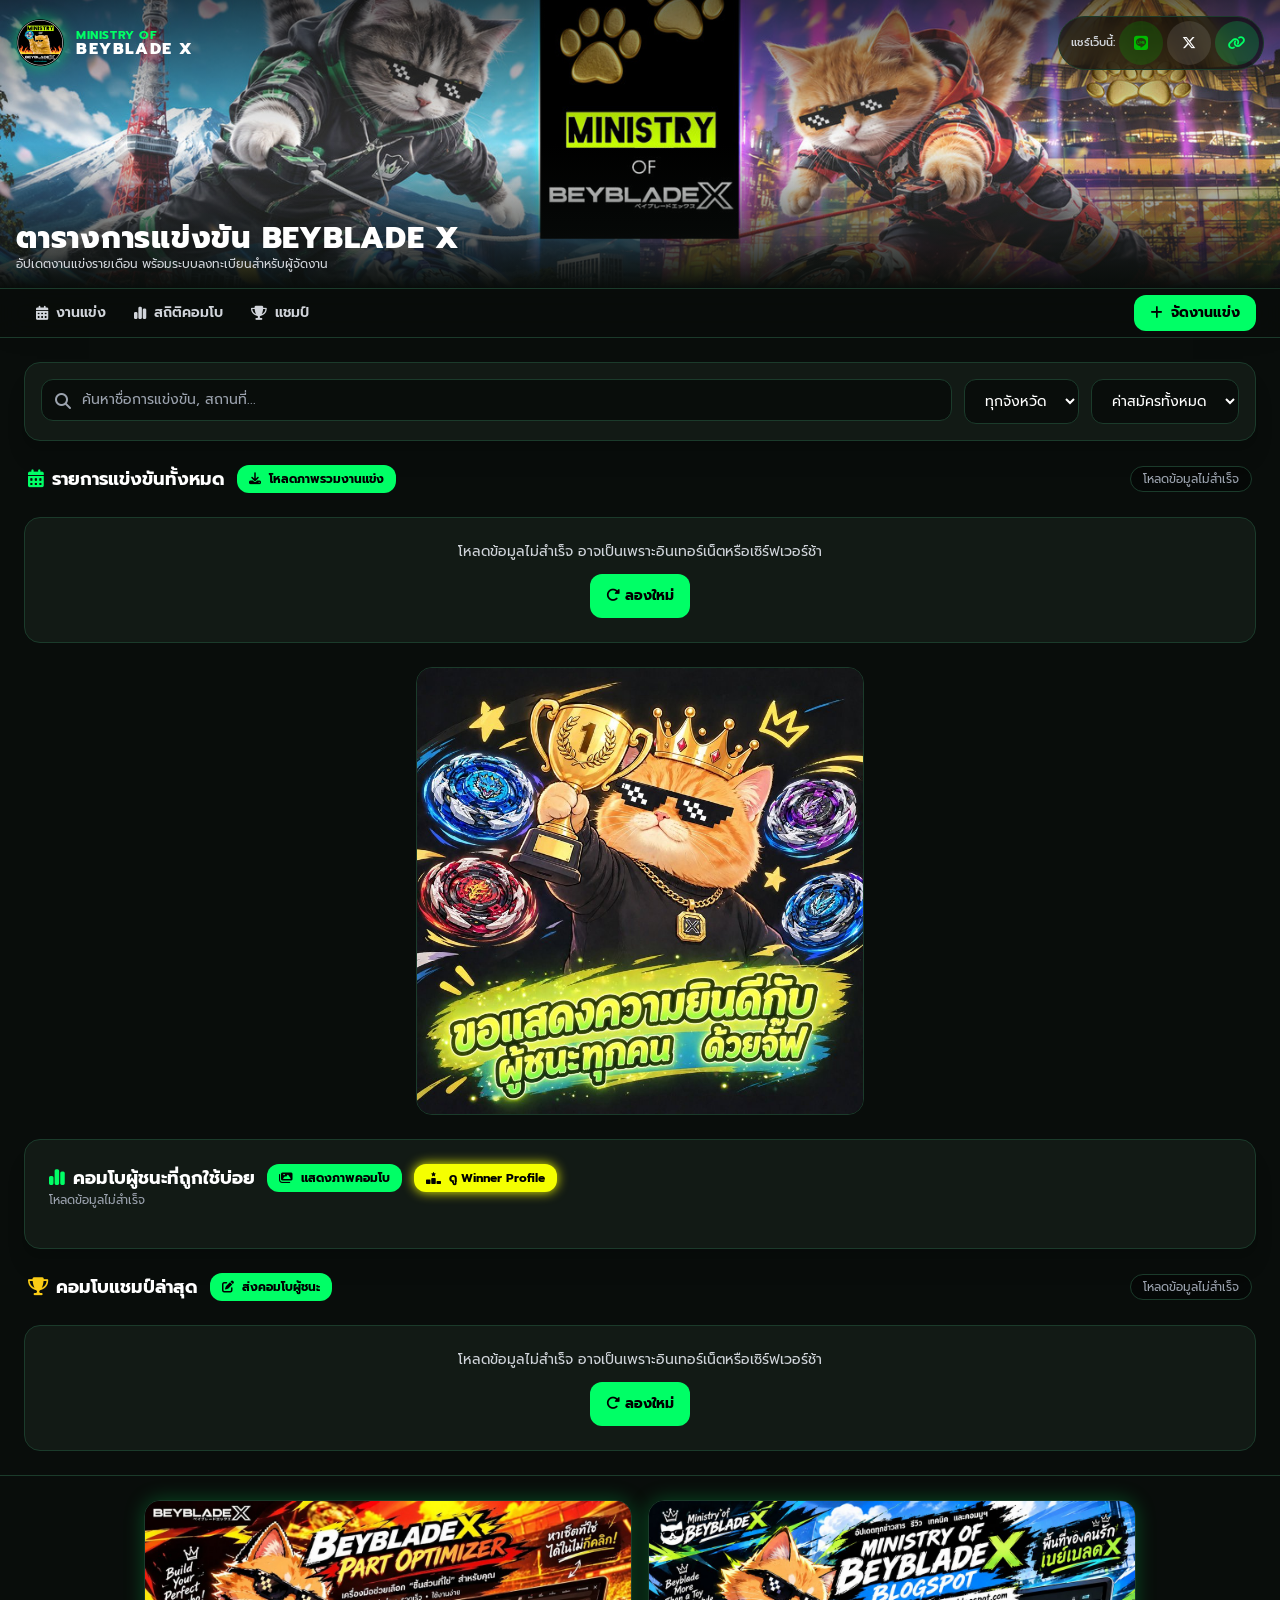
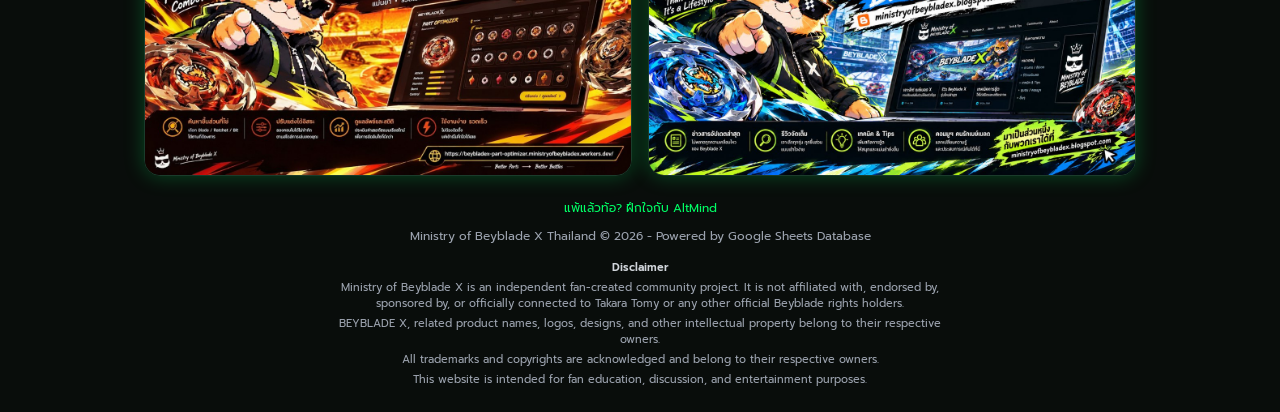
==== index.html @ f6e97137 "chore: update share collage" ====
<!DOCTYPE html>
<html lang="th">
<head>
    <meta charset="UTF-8">
    <meta name="viewport" content="width=device-width, initial-scale=1.0">
    <title>Ministry of Beyblade X - Tournament Hub</title>
    <!-- ภาพแชร์และปุ่มโหลดภาพรวม: og:image อัปเดตอัตโนมัติโดย scripts/make_og.py -->
    <meta property="og:type" content="website">
    <meta property="og:title" content="ตารางการแข่งขัน BEYBLADE X">
    <meta property="og:description" content="รวมงานแข่ง Beyblade X ที่กำลังจะมาถึง พร้อมลิงก์สมัคร">
    <meta property="og:image" content="https://ministryofbeybladex.github.io/BeybladeX-Tournament-Hub/og/collage-6e1837c4a6.jpg">
    <meta property="og:image:width" content="1200">
    <meta property="og:image:height" content="630">
    <link rel="icon" type="image/png" href="favicon.png">
    <link rel="preload" as="image" href="hero-1440.jpg" imagesrcset="hero-768.jpg 768w, hero-1440.jpg 1440w" imagesizes="(max-width: 1280px) 100vw, 1280px">
    <!-- Font -->
    <link rel="preconnect" href="https://fonts.googleapis.com">
    <link rel="preconnect" href="https://fonts.gstatic.com" crossorigin>
    <link href="https://fonts.googleapis.com/css2?family=Prompt:wght@300;400;500;600;700&display=swap" rel="stylesheet">
    <!-- FontAwesome -->
    <link rel="stylesheet" href="https://cdnjs.cloudflare.com/ajax/libs/font-awesome/6.5.2/css/all.min.css">
    <!-- Tailwind CSS: precompiled, see tailwind.config.js. Keep after FontAwesome so utilities win -->
    <link rel="stylesheet" href="tailwind.css">
    <style>
        html { scroll-behavior: smooth; }
        @media (prefers-reduced-motion: reduce) { html { scroll-behavior: auto; } }
        body { background-color: #090d0b; color: #e2e8f0; }
        .neon-glow { box-shadow: 0 0 20px rgba(0, 255, 102, 0.25); }
        :focus-visible { outline: 2px solid #00FF66; outline-offset: 2px; }
        .neon-border { border: 1px solid #1b3b2b; }
        .neon-border:focus-within { border-color: #00FF66; box-shadow: 0 0 10px rgba(0, 255, 102, 0.2); }
        ::-webkit-scrollbar { width: 8px; }
        ::-webkit-scrollbar-track { background: #090d0b; }
        ::-webkit-scrollbar-thumb { background: #1b3b2b; border-radius: 4px; }
        ::-webkit-scrollbar-thumb:hover { background: #00FF66; }
    </style>
</head>
<body class="min-h-screen flex flex-col font-sans">

    <!-- HERO BANNER WITH LOGO & SOCIAL SHARE -->
    <header class="w-full bg-black border-b border-borderGreen relative overflow-hidden shadow-2xl">
        <div class="max-w-7xl mx-auto h-56 md:h-72 relative">
            <!-- Banner Background Image -->
            <img src="hero-1440.jpg" srcset="hero-768.jpg 768w, hero-1440.jpg 1440w" sizes="(max-width: 1280px) 100vw, 1280px" width="1440" height="533" fetchpriority="high" alt="" class="w-full h-full object-cover">
            <div class="absolute inset-0 bg-gradient-to-t from-[#090d0b] via-transparent to-black/60"></div>
            
            <!-- TOP BAR: LOGO (TOP-LEFT) & SOCIAL SHARE (TOP-RIGHT) -->
            <div class="absolute top-4 left-4 right-4 flex justify-between items-center z-10">
                <!-- LOGO ON TOP LEFT -->
                <a href="#" class="flex items-center gap-3 group">
                    <!-- logo-96.png ย่อมาจาก logo.png (ต้นฉบับ) -->
                    <img src="logo-96.png" width="96" height="96" alt="Ministry of Beyblade X" class="w-10 h-10 md:w-12 md:h-12 object-contain drop-shadow-[0_0_8px_rgba(0,255,102,0.6)] group-hover:scale-105 transition duration-300">
                    <div class="hidden sm:block">
                        <span class="text-xs font-bold text-neonGreen tracking-wider block leading-none">MINISTRY OF</span>
                        <span class="text-base font-extrabold text-white tracking-widest block leading-none">BEYBLADE X</span>
                    </div>
                </a>

                <!-- GLOBAL SHARE BUTTONS (META / LINE / TWITTER) -->
                <div class="flex items-center gap-1 bg-black/60 backdrop-blur-md pl-3 pr-1 py-1 rounded-full neon-border">
                    <span class="text-[11px] text-gray-300 hidden md:inline font-medium">แชร์เว็บนี้:</span>
                    <!-- Line -->
                    <button onclick="shareLine(window.location.href, 'Ministry of Beyblade X - ศูนย์รวมงานแข่งเบย์เบลด')" class="w-11 h-11 rounded-full bg-[#00B900]/20 hover:bg-[#00B900] text-[#00B900] hover:text-white flex items-center justify-center text-sm transition duration-200" aria-label="แชร์ไปที่ LINE" title="แชร์ไปที่ LINE">
                        <i class="fa-brands fa-line"></i>
                    </button>
                    <!-- X / Twitter -->
                    <button onclick="shareTwitter(window.location.href, 'Ministry of Beyblade X - ศูนย์รวมงานแข่งเบย์เบลด')" class="w-11 h-11 rounded-full bg-white/10 hover:bg-white text-white hover:text-black flex items-center justify-center text-sm transition duration-200" aria-label="แชร์ไปที่ X" title="แชร์ไปที่ X">
                        <i class="fa-brands fa-x-twitter"></i>
                    </button>
                    <!-- Copy Link -->
                    <button onclick="copyToClipboard(window.location.href)" class="w-11 h-11 rounded-full bg-neonGreen/20 hover:bg-neonGreen text-neonGreen hover:text-black flex items-center justify-center text-sm transition duration-200" aria-label="คัดลอกลิงก์" title="คัดลอกลิงก์">
                        <i class="fa-solid fa-link"></i>
                    </button>
                </div>
            </div>

            <!-- HEADER TEXT (BOTTOM) -->
            <div class="absolute bottom-4 left-4 right-4 flex flex-col md:flex-row justify-between items-start md:items-end">
                <div>
                    <h1 class="text-xl md:text-3xl font-extrabold text-white tracking-wide drop-shadow-md">ตารางการแข่งขัน BEYBLADE X</h1>
                    <p class="text-xs text-gray-300">อัปเดตงานแข่งรายเดือน พร้อมระบบลงทะเบียนสำหรับผู้จัดงาน</p>
                </div>
            </div>
        </div>
    </header>

    <!-- SECTION NAV: ติดด้านบนตอนเลื่อน -->
    <nav aria-label="ส่วนต่างๆ ของหน้า" class="sticky top-0 z-30 bg-darkBg/90 backdrop-blur-md border-b border-borderGreen">
        <div class="max-w-7xl mx-auto px-2 sm:px-4 md:px-6 flex items-center gap-1 overflow-x-auto [scrollbar-width:none] text-sm font-semibold whitespace-nowrap">
            <a href="#events" class="px-2 sm:px-3 min-h-[44px] inline-flex items-center gap-2 text-gray-300 hover:text-neonGreen transition"><i class="fa-solid fa-calendar-days hidden sm:inline"></i> งานแข่ง</a>
            <a href="#stats" class="px-2 sm:px-3 min-h-[44px] inline-flex items-center gap-2 text-gray-300 hover:text-neonGreen transition"><i class="fa-solid fa-chart-simple hidden sm:inline"></i> สถิติคอมโบ</a>
            <a href="#champions" class="px-2 sm:px-3 min-h-[44px] inline-flex items-center gap-2 text-gray-300 hover:text-neonGreen transition"><i class="fa-solid fa-trophy hidden sm:inline"></i> แชมป์</a>
            <button type="button" id="organizerBtn" class="ml-auto shrink-0 my-1.5 bg-neonGreen text-black font-bold px-3 sm:px-4 min-h-[36px] rounded-xl hover:bg-white transition inline-flex items-center gap-2"><i class="fa-solid fa-plus"></i> จัดงานแข่ง</button>
        </div>
    </nav>

    <!-- MAIN CONTAINER -->
    <main class="max-w-7xl mx-auto w-full p-4 md:p-6 flex-grow">

        <section class="space-y-6">

            <!-- SEARCH & FILTER BAR -->
            <div id="events" class="scroll-mt-20 bg-cardBg p-4 rounded-2xl neon-border shadow-xl space-y-4">
                <div class="grid grid-cols-2 md:flex gap-3">
                    <div class="relative flex-grow col-span-2">
                        <i class="fa-solid fa-magnifying-glass absolute left-3.5 top-3.5 text-gray-400"></i>
                        <input type="text" id="searchInput" aria-label="ค้นหางานแข่ง" placeholder="ค้นหาชื่อการแข่งขัน, สถานที่..." 
                            class="w-full bg-[#090d0b] text-white pl-10 pr-4 py-2.5 rounded-xl text-sm neon-border focus:outline-none">
                    </div>
                    <!-- รายชื่อจังหวัดสร้างจากข้อมูลจริงใน fillProvinces() -->
                    <select id="filterProvince" aria-label="จังหวัด" class="min-w-0 bg-[#090d0b] text-white px-4 py-2.5 rounded-xl text-sm neon-border focus:outline-none">
                        <option value="">ทุกจังหวัด</option>
                    </select>
                    <select id="filterFee" aria-label="ค่าสมัคร" class="min-w-0 bg-[#090d0b] text-white px-4 py-2.5 rounded-xl text-sm neon-border focus:outline-none">
                        <option value="">ค่าสมัครทั้งหมด</option>
                        <option value="free">ฟรีค่าสมัคร</option>
                        <option value="paid">มีค่าสมัคร</option>
                    </select>
                </div>
            </div>

            <!-- TOURNAMENT LIST -->
            <div class="flex flex-wrap justify-between items-center gap-2 px-1">
                <div class="flex flex-wrap items-center gap-x-3 gap-y-2">
                    <h2 class="text-lg font-bold text-white flex items-center gap-2">
                        <i class="fa-solid fa-calendar-days text-neonGreen"></i> รายการแข่งขันทั้งหมด
                    </h2>
                    <a id="collageDownload" download="ภาพรวมงานแข่ง-Beyblade-X.jpg" class="bg-neonGreen text-black font-bold px-3 py-1.5 rounded-xl text-xs hover:bg-white transition inline-flex items-center gap-2">
                        <i class="fa-solid fa-download"></i> โหลดภาพรวมงานแข่ง
                    </a>
                </div>
                <span id="eventCount" class="text-xs text-gray-400 bg-black/40 px-3 py-1 rounded-full neon-border">กำลังโหลดข้อมูล...</span>
            </div>

            <div id="eventListContainer" class="grid grid-cols-1 md:grid-cols-2 lg:grid-cols-3 gap-4">
                <!-- โครงการ์ดระหว่างโหลด: renderTournaments() เขียนทับ -->
                <div class="bg-cardBg rounded-2xl neon-border aspect-[3/4] animate-pulse"></div>
                <div class="bg-cardBg rounded-2xl neon-border aspect-[3/4] animate-pulse hidden md:block"></div>
                <div class="bg-cardBg rounded-2xl neon-border aspect-[3/4] animate-pulse hidden lg:block"></div>
            </div>

            <!-- WINNER COMBOS -->
            <img src="winner-congrats.jpg" width="800" height="800" alt="ขอแสดงความยินดีกับผู้ชนะทุกคนด้วยจ้า" loading="lazy" decoding="async" class="w-full max-w-md mx-auto rounded-2xl neon-border mt-4">

            <!-- COMBO USAGE CHART (Sheet tab "Graph") -->
            <div id="stats" class="scroll-mt-20 bg-cardBg p-4 md:p-6 rounded-2xl neon-border shadow-xl space-y-4">
                <div>
                    <div class="flex flex-wrap items-center gap-x-3 gap-y-2">
                        <h2 class="text-lg font-bold text-white flex items-center gap-2">
                            <i class="fa-solid fa-chart-simple text-neonGreen"></i> คอมโบผู้ชนะที่ถูกใช้บ่อย
                        </h2>
                        <a href="https://beybladex-part-optimizer.ministryofbeybladex.workers.dev/winners/" target="_blank" rel="noopener" class="bg-neonGreen text-black font-bold px-3 py-1.5 rounded-xl text-xs hover:bg-white transition inline-flex items-center gap-2">
                            <i class="fa-solid fa-images"></i> แสดงภาพคอมโบ
                        </a>
                        <a href="https://beybladex-part-optimizer.ministryofbeybladex.workers.dev/topwinnersprofile/" target="_blank" rel="noopener" class="bg-[#f5ff00] text-black font-bold px-3 py-1.5 rounded-xl text-xs shadow-[0_0_12px_#f5ff00] hover:bg-white transition inline-flex items-center gap-2">
                            <i class="fa-solid fa-ranking-star"></i> ดู Winner Profile
                        </a>
                    </div>
                    <p id="usageNote" class="text-xs text-gray-400">กำลังโหลดข้อมูล...</p>
                </div>
                <div id="usageChart" class="space-y-2"></div>
                <button id="usageMoreBtn" class="hidden w-full bg-[#1b3b2b] text-neonGreen font-semibold min-h-[44px] rounded-xl text-xs hover:bg-neonGreen hover:text-black transition">
                    ดูทั้งหมด
                </button>
            </div>

            <div id="champions" class="scroll-mt-20 flex flex-wrap justify-between items-center gap-2 px-1">
                <div class="flex flex-wrap items-center gap-x-3 gap-y-2">
                    <h2 class="text-lg font-bold text-white flex items-center gap-2">
                        <i class="fa-solid fa-trophy text-yellow-400"></i> คอมโบแชมป์ล่าสุด
                    </h2>
                    <button type="button" id="winnerFormBtn" class="bg-neonGreen text-black font-bold px-3 py-1.5 rounded-xl text-xs hover:bg-white transition inline-flex items-center gap-2">
                        <i class="fa-solid fa-pen-to-square"></i> ส่งคอมโบผู้ชนะ
                    </button>
                </div>
                <span id="comboCount" class="text-xs text-gray-400 bg-black/40 px-3 py-1 rounded-full neon-border">กำลังโหลดข้อมูล...</span>
            </div>

            <div id="comboListContainer" class="grid grid-cols-1 md:grid-cols-2 lg:grid-cols-3 gap-4"></div>
            <button id="comboMoreBtn" class="hidden w-full bg-[#1b3b2b] text-neonGreen font-semibold min-h-[44px] rounded-xl text-sm hover:bg-neonGreen hover:text-black transition">
                ดูเพิ่มเติม
            </button>

        </section>

    </main>

    <!-- ORGANIZER SUBMISSION FORM: เปิดจากปุ่ม "จัดงานแข่ง" ในแถบเมนู -->
    <dialog id="organizerDialog" class="bg-cardBg text-white rounded-2xl neon-border p-0 w-[calc(100%-2rem)] max-w-xl backdrop:bg-black/70">
            <div class="p-5">
                <div class="flex justify-between items-center gap-3 mb-4 pb-3 border-b border-borderGreen">
                    <div>
                        <h2 class="text-base font-bold text-white">ลงทะเบียนจัดงานแข่ง</h2>
                        <p class="text-xs text-gray-400">แสดงบนเว็บหลังผู้ดูแลอนุมัติ</p>
                    </div>
                    <button type="button" id="organizerCloseBtn" class="text-gray-400 hover:text-white w-11 h-11 shrink-0" aria-label="ปิด"><i class="fa-solid fa-xmark"></i></button>
                </div>

                <form id="tournamentForm" class="space-y-4">
                    <!-- Title -->
                    <div>
                        <label for="formTitle" class="block text-xs font-semibold text-gray-300 mb-1">ชื่องานแข่งขัน</label>
                        <input type="text" id="formTitle" required placeholder="เช่น B2X Monthly Championship #3"
                            class="w-full bg-[#090d0b] text-white px-3.5 py-2.5 rounded-xl text-sm neon-border focus:outline-none">
                    </div>

                    <!-- Image Upload / URL -->
                    <div>
                        <label for="formImageFile" class="block text-xs font-semibold text-gray-300 mb-1">รูปภาพโปรโมทงาน (อัปโหลดหรือลิงก์)</label>
                        <input type="file" id="formImageFile" accept="image/*" class="w-full text-xs text-gray-400 file:mr-4 file:py-2 file:px-4 file:rounded-xl file:border-0 file:text-xs file:font-semibold file:bg-neonGreen file:text-black hover:file:bg-emeraldHover cursor-pointer mb-2">
                        <input type="text" id="formImage" aria-label="URL รูปภาพโปรโมทงาน" placeholder="หรือวาง URL รูปภาพที่นี่"
                            class="w-full bg-[#090d0b] text-white px-3.5 py-2 rounded-xl text-xs neon-border focus:outline-none">
                        <!-- Image Preview -->
                        <div id="imagePreviewContainer" class="mt-2 hidden">
                            <img id="imagePreview" src="" alt="Preview" class="w-full aspect-[4/3] object-contain bg-black rounded-xl neon-border">
                        </div>
                    </div>

                    <!-- Date -->
                    <div>
                        <label for="formDate" class="block text-xs font-semibold text-gray-300 mb-1">วันที่แข่งขัน</label>
                        <div class="flex items-center gap-2">
                            <input type="date" id="formDate" required max="2100-12-31"
                                title="กรอกปีเป็น ค.ศ. เช่น 2026 (ไม่ใช่ พ.ศ. 2569)"
                                class="flex-1 min-w-0 bg-[#090d0b] text-white px-3.5 py-2.5 rounded-xl text-sm neon-border focus:outline-none">
                            <span class="text-xs text-yellow-400 whitespace-nowrap">วัน/เดือน/ปี (ค.ศ.)</span>
                        </div>
                    </div>

                    <!-- Time Slots -->
                    <div>
                        <div class="text-xs font-semibold text-gray-300 mb-1 flex justify-between items-center">
                            <span>รอบเวลาแข่งขัน (3 รอบ/วัน)</span>
                            <button type="button" id="addTimeSlotBtn" class="text-neonGreen text-xs hover:underline min-h-[44px] px-2"><i class="fa-solid fa-plus"></i> เพิ่มรอบ</button>
                        </div>
                        <div id="timeSlotsContainer" class="space-y-2">
                            <div class="flex gap-2 items-center">
                                <input type="text" value="รอบเช้า (10:00 - 12:00)" aria-label="รอบเวลาแข่งขัน" class="time-input w-full bg-[#090d0b] text-white px-3 py-2 rounded-xl text-xs neon-border focus:outline-none">
                                <button type="button" onclick="this.parentElement.remove()" aria-label="ลบรอบนี้" class="text-red-400 hover:text-red-300 w-11 h-11 shrink-0 text-sm"><i class="fa-solid fa-trash"></i></button>
                            </div>
                            <div class="flex gap-2 items-center">
                                <input type="text" value="รอบบ่าย (13:30 - 15:30)" aria-label="รอบเวลาแข่งขัน" class="time-input w-full bg-[#090d0b] text-white px-3 py-2 rounded-xl text-xs neon-border focus:outline-none">
                                <button type="button" onclick="this.parentElement.remove()" aria-label="ลบรอบนี้" class="text-red-400 hover:text-red-300 w-11 h-11 shrink-0 text-sm"><i class="fa-solid fa-trash"></i></button>
                            </div>
                            <div class="flex gap-2 items-center">
                                <input type="text" value="รอบเย็น (16:30 - 18:30)" aria-label="รอบเวลาแข่งขัน" class="time-input w-full bg-[#090d0b] text-white px-3 py-2 rounded-xl text-xs neon-border focus:outline-none">
                                <button type="button" onclick="this.parentElement.remove()" aria-label="ลบรอบนี้" class="text-red-400 hover:text-red-300 w-11 h-11 shrink-0 text-sm"><i class="fa-solid fa-trash"></i></button>
                            </div>
                        </div>
                    </div>

                    <!-- Fee -->
                    <div>
                        <label for="formFee" class="block text-xs font-semibold text-gray-300 mb-1">ค่าสมัคร (บาท หรือ ฟรี)</label>
                        <input type="text" id="formFee" required placeholder="เช่น ฟรี หรือ 100 บาท"
                            class="w-full bg-[#090d0b] text-white px-3.5 py-2.5 rounded-xl text-sm neon-border focus:outline-none">
                    </div>

                    <!-- Location -->
                    <div class="grid grid-cols-2 gap-2">
                        <div>
                            <label for="formProvince" class="block text-xs font-semibold text-gray-300 mb-1">จังหวัด</label>
                            <input type="text" id="formProvince" required list="provinceList" placeholder="เช่น กรุงเทพมหานคร"
                                class="w-full bg-[#090d0b] text-white px-3.5 py-2.5 rounded-xl text-sm neon-border focus:outline-none">
                        </div>
                        <div>
                            <datalist id="provinceList"></datalist>
                            <label for="formDistrict" class="block text-xs font-semibold text-gray-300 mb-1">เขต / อำเภอ</label>
                            <input type="text" id="formDistrict" required placeholder="เช่น ปทุมวัน"
                                class="w-full bg-[#090d0b] text-white px-3.5 py-2.5 rounded-xl text-sm neon-border focus:outline-none">
                        </div>
                    </div>

                    <div>
                        <label for="formVenue" class="block text-xs font-semibold text-gray-300 mb-1">สถานที่จัดงาน (ชื่อร้าน / ที่อยู่)</label>
                        <input type="text" id="formVenue" required placeholder="เช่น ร้าน XYZ ชั้น 3 สยามสแควร์"
                            class="w-full bg-[#090d0b] text-white px-3.5 py-2.5 rounded-xl text-sm neon-border focus:outline-none">
                    </div>

                    <div>
                        <label for="formMapLink" class="block text-xs font-semibold text-gray-300 mb-1">ลิงก์ Google Maps (ถ้ามี)</label>
                        <input type="url" id="formMapLink" placeholder="https://maps.app.goo.gl/..."
                            class="w-full bg-[#090d0b] text-white px-3.5 py-2.5 rounded-xl text-sm neon-border focus:outline-none">
                    </div>

                    <!-- Rewards & Link -->
                    <div>
                        <label for="formRewards" class="block text-xs font-semibold text-gray-300 mb-1">ของรางวัล / รายละเอียดเพิ่มเติม</label>
                        <input type="text" id="formRewards" placeholder="เช่น สิทธิ์ชิงแชมป์, Beyblade หายาก"
                            class="w-full bg-[#090d0b] text-white px-3.5 py-2.5 rounded-xl text-sm neon-border focus:outline-none">
                    </div>

                    <div>
                        <label for="formLink" class="block text-xs font-semibold text-gray-300 mb-1">ลิงก์สมัคร / เพจผู้จัด</label>
                        <input type="url" id="formLink" placeholder="https://facebook.com/..."
                            class="w-full bg-[#090d0b] text-white px-3.5 py-2.5 rounded-xl text-sm neon-border focus:outline-none">
                    </div>

                    <!-- Submit Button -->
                    <button type="submit" id="submitBtn" class="w-full bg-neonGreen text-black font-bold py-3 rounded-xl hover:bg-white transition shadow-lg text-sm tracking-wide flex items-center justify-center gap-2">
                        <i class="fa-solid fa-cloud-arrow-up"></i> ส่งงานแข่ง
                    </button>
                </form>
            </div>
    </dialog>

    <!-- FOOTER -->
    <footer class="w-full text-center py-6 border-t border-borderGreen text-xs text-gray-400 mt-auto">
        <div class="grid md:grid-cols-2 gap-4 max-w-5xl mx-auto mb-6 px-4">
            <a href="https://beybladex-part-optimizer.ministryofbeybladex.workers.dev/" target="_blank" rel="noopener" class="block rounded-2xl overflow-hidden neon-border neon-glow hover:border-neonGreen hover:scale-[1.02] transition">
                <img src="banner-parts.jpg" width="1200" height="676" alt="รวมชิ้นส่วนทั้งหมดของ Beyblade X - Part Optimizer" loading="lazy" class="w-full h-auto">
            </a>
            <a href="https://ministryofbeybladex.blogspot.com/" target="_blank" rel="noopener" class="block rounded-2xl overflow-hidden neon-border neon-glow hover:border-neonGreen hover:scale-[1.02] transition">
                <img src="banner-blog.jpg" width="1200" height="676" alt="ข้อมูล Beyblade X สำหรับมือใหม่ - Ministry of Beyblade X Blogspot" loading="lazy" class="w-full h-auto">
            </a>
        </div>
        <p class="mb-3"><a href="https://altmind.vercel.app/" target="_blank" rel="noopener" class="text-neonGreen hover:underline">แพ้แล้วท้อ? ฝึกใจกับ AltMind</a></p>
        Ministry of Beyblade X Thailand &copy; 2026 - Powered by Google Sheets Database
        <section lang="en" class="max-w-2xl mx-auto mt-4 px-4 space-y-1 text-[11px] text-gray-400">
            <p class="font-semibold text-gray-300">Disclaimer</p>
            <p>Ministry of Beyblade X is an independent fan-created community project. It is not affiliated with, endorsed by, sponsored by, or officially connected to Takara Tomy or any other official Beyblade rights holders.</p>
            <p>BEYBLADE X, related product names, logos, designs, and other intellectual property belong to their respective owners.</p>
            <p>All trademarks and copyrights are acknowledged and belong to their respective owners.</p>
            <p>This website is intended for fan education, discussion, and entertainment purposes.</p>
        </section>
    </footer>

    <!-- WINNER COMBO FORM: ส่งเข้า BBXWinnerCombo แล้วรอผู้ดูแลติ๊ก approved -->
    <dialog id="winnerDialog" class="bg-cardBg text-white rounded-2xl neon-border p-0 w-[calc(100%-2rem)] max-w-xl backdrop:bg-black/70">
        <form id="winnerForm" class="p-5 space-y-3">
            <div class="flex justify-between items-center pb-2 border-b border-borderGreen">
                <div>
                    <h2 class="text-base font-bold">ส่งคอมโบผู้ชนะ</h2>
                    <p class="text-xs text-gray-400">แสดงบนเว็บหลังผู้ดูแลอนุมัติ</p>
                </div>
                <button type="button" id="winnerCloseBtn" class="text-gray-400 hover:text-white w-11 h-11 shrink-0" aria-label="ปิด"><i class="fa-solid fa-xmark"></i></button>
            </div>
            <div class="grid grid-cols-1 sm:grid-cols-2 gap-3">
                <label class="text-xs font-semibold text-gray-300 space-y-1 block">
                    <span>วันที่แข่ง <span class="text-yellow-400">วัน/เดือน/ปี (ค.ศ.)</span></span>
                    <input type="date" name="date" required max="2100-12-31" class="w-full bg-[#090d0b] text-white px-3 py-2 rounded-xl text-sm neon-border focus:outline-none">
                </label>
                <label class="text-xs font-semibold text-gray-300 space-y-1 block">
                    <span>ชื่อร้าน / ชื่องาน</span>
                    <input name="event_name" required maxlength="80" placeholder="เช่น Board Game Stations" class="w-full bg-[#090d0b] text-white px-3 py-2 rounded-xl text-sm neon-border focus:outline-none">
                </label>
                <label class="text-xs font-semibold text-gray-300 space-y-1 block">
                    <span>ประเภทงาน</span>
                    <select name="type" required class="w-full bg-[#090d0b] text-white px-3 py-2 rounded-xl text-sm neon-border focus:outline-none">
                        <option value="shop winner">shop winner</option>
                        <option value="shop winner (Team)">shop winner (Team)</option>
                        <option value="G1 Official">G1 Official</option>
                        <option value="G2 Official">G2 Official</option>
                        <option value="G3 Official">G3 Official</option>
                    </select>
                </label>
                <label class="text-xs font-semibold text-gray-300 space-y-1 block">
                    <span>อันดับ</span>
                    <input type="number" name="rank" required min="1" max="8" value="1" class="w-full bg-[#090d0b] text-white px-3 py-2 rounded-xl text-sm neon-border focus:outline-none">
                </label>
                <label class="text-xs font-semibold text-gray-300 space-y-1 block sm:col-span-2">
                    <span>ชื่อผู้ชนะ</span>
                    <input name="winner_name" required maxlength="60" class="w-full bg-[#090d0b] text-white px-3 py-2 rounded-xl text-sm neon-border focus:outline-none">
                </label>
            </div>
            <div class="space-y-2">
                <span class="text-xs font-semibold text-gray-300">คอมโบ (Blade / Ratchet / Bit)</span>
                <div class="grid grid-cols-[1.25rem_2fr_1fr_1fr] gap-2 items-center">
                    <span class="text-neonGreen font-bold text-sm">1</span>
                    <input name="blade1" aria-label="Blade คอมโบ 1" list="bladeList" maxlength="40" placeholder="Blade" required class="w-full bg-[#090d0b] text-white px-3 py-2 rounded-xl text-sm neon-border focus:outline-none">
                    <input name="ratchet1" aria-label="Ratchet คอมโบ 1" list="ratchetList" maxlength="40" placeholder="1-60 หรือ -" class="w-full bg-[#090d0b] text-white px-3 py-2 rounded-xl text-sm neon-border focus:outline-none">
                    <input name="bit1" aria-label="Bit คอมโบ 1" list="bitList" maxlength="40" placeholder="Bit" required class="w-full bg-[#090d0b] text-white px-3 py-2 rounded-xl text-sm neon-border focus:outline-none">
                </div>
                <div class="grid grid-cols-[1.25rem_2fr_1fr_1fr] gap-2 items-center">
                    <span class="text-neonGreen font-bold text-sm">2</span>
                    <input name="blade2" aria-label="Blade คอมโบ 2" list="bladeList" maxlength="40" placeholder="Blade" class="w-full bg-[#090d0b] text-white px-3 py-2 rounded-xl text-sm neon-border focus:outline-none">
                    <input name="ratchet2" aria-label="Ratchet คอมโบ 2" list="ratchetList" maxlength="40" placeholder="1-60 หรือ -" class="w-full bg-[#090d0b] text-white px-3 py-2 rounded-xl text-sm neon-border focus:outline-none">
                    <input name="bit2" aria-label="Bit คอมโบ 2" list="bitList" maxlength="40" placeholder="Bit" class="w-full bg-[#090d0b] text-white px-3 py-2 rounded-xl text-sm neon-border focus:outline-none">
                </div>
                <div class="grid grid-cols-[1.25rem_2fr_1fr_1fr] gap-2 items-center">
                    <span class="text-neonGreen font-bold text-sm">3</span>
                    <input name="blade3" aria-label="Blade คอมโบ 3" list="bladeList" maxlength="40" placeholder="Blade" class="w-full bg-[#090d0b] text-white px-3 py-2 rounded-xl text-sm neon-border focus:outline-none">
                    <input name="ratchet3" aria-label="Ratchet คอมโบ 3" list="ratchetList" maxlength="40" placeholder="1-60 หรือ -" class="w-full bg-[#090d0b] text-white px-3 py-2 rounded-xl text-sm neon-border focus:outline-none">
                    <input name="bit3" aria-label="Bit คอมโบ 3" list="bitList" maxlength="40" placeholder="Bit" class="w-full bg-[#090d0b] text-white px-3 py-2 rounded-xl text-sm neon-border focus:outline-none">
                </div>
            </div>
                <label class="text-xs font-semibold text-gray-300 space-y-1 block">
                    <span>ลิงก์โพสต์ผลแข่ง (ถ้ามี)</span>
                    <input type="url" name="source_link" placeholder="https://facebook.com/..." class="w-full bg-[#090d0b] text-white px-3 py-2 rounded-xl text-sm neon-border focus:outline-none">
                </label>
            <button type="submit" id="winnerSubmitBtn" class="w-full bg-neonGreen text-black font-bold py-2.5 rounded-xl text-sm hover:bg-white transition">ส่งข้อมูล</button>
        </form>
        <datalist id="bladeList"></datalist><datalist id="ratchetList"></datalist><datalist id="bitList"></datalist>
    </dialog>

    <!-- TOAST: ข้อความแจ้งผลแทน alert() -->
    <div id="toast" popover="manual" role="status" aria-live="polite" class="inset-auto bottom-4 left-4 right-4 mx-auto my-0 w-fit max-w-md px-4 py-3 rounded-xl text-sm font-semibold shadow-2xl border-0"></div>

    <!-- JAVASCRIPT LOGIC -->
    <script>
        // ⚠️ นำ Web App URL ที่ได้จากการ Deploy Google Apps Script มาวางตรงนี้
        const WEB_APP_URL = 'https://script.google.com/macros/s/AKfycbwgWtnmKymY1L0RnL_2S9DmYinSyC6odjiGeRlbU50dohHIZW_rMTaNbD8kiYlef_0b/exec';

        const DEFAULT_IMAGE = 'logo.png'; // รูปโปสเตอร์เสีย/ไม่มี: ใช้มาสคอตของเว็บ

        let tournaments = [];
        let imageData = ''; // รูปที่อัปโหลด (ย่อแล้ว) ในรูปแบบ data URL

        // แจ้งผลแบบไม่บล็อกหน้าจอ (แทน alert)
        function toast(message, isError = false) {
            const t = document.getElementById('toast');
            t.textContent = message;
            t.classList.toggle('bg-red-600', isError);
            t.classList.toggle('text-white', isError);
            t.classList.toggle('bg-neonGreen', !isError);
            t.classList.toggle('text-black', !isError);
            try { t.hidePopover(); t.showPopover(); } catch {}
            clearTimeout(toast.timer);
            toast.timer = setTimeout(() => { try { t.hidePopover(); } catch {} }, isError ? 6000 : 3000);
        }

        // ค่าสมัครกรอกอิสระ (เช่น "1ชีวิต 150 บาท") ถ้าเป็นตัวเลขล้วนค่อยเติมหน่วย
        function feeText(fee) {
            const v = String(fee ?? '').trim();
            return /^\d+(\.\d+)?$/.test(v) ? v + ' บาท' : v;
        }

        // กันข้อความจาก Sheet ทำให้ HTML พัง / XSS
        function esc(v) {
            return String(v ?? '').replace(/[&<>"']/g, c => ({ '&': '&amp;', '<': '&lt;', '>': '&gt;', '"': '&quot;', "'": '&#39;' }[c]));
        }

        // 'yyyy-mm-dd' -> '18 ต.ค. 2569'
        function formatThaiDate(d) {
            const date = new Date(d + 'T00:00:00');
            return isNaN(date) ? d : date.toLocaleDateString('th-TH', { day: 'numeric', month: 'short', year: 'numeric' });
        }

        // ย่อรูปให้ด้านยาวไม่เกิน 1200px แล้วแปลงเป็น JPEG data URL
        function resizeImage(file, maxSize = 1200) {
            return new Promise((resolve, reject) => {
                const img = new Image();
                img.onload = () => {
                    const scale = Math.min(1, maxSize / Math.max(img.width, img.height));
                    const canvas = document.createElement('canvas');
                    canvas.width = Math.round(img.width * scale);
                    canvas.height = Math.round(img.height * scale);
                    canvas.getContext('2d').drawImage(img, 0, 0, canvas.width, canvas.height);
                    URL.revokeObjectURL(img.src);
                    resolve(canvas.toDataURL('image/jpeg', 0.85));
                };
                img.onerror = reject;
                img.src = URL.createObjectURL(file);
            });
        }

        // --- SOCIAL MEDIA SHARE FUNCTIONS ---
        function shareMeta(url, title) {
            const shareUrl = `https://www.facebook.com/sharer/sharer.php?u=${encodeURIComponent(url)}`;
            window.open(shareUrl, '_blank', 'width=600,height=400');
        }

        function shareLine(url, title) {
            const shareUrl = `https://social-plugins.line.me/lineit/share?url=${encodeURIComponent(url)}&text=${encodeURIComponent(title)}`;
            window.open(shareUrl, '_blank', 'width=600,height=500');
        }

        function shareTwitter(url, title) {
            const shareUrl = `https://twitter.com/intent/tweet?url=${encodeURIComponent(url)}&text=${encodeURIComponent(title)}`;
            window.open(shareUrl, '_blank', 'width=600,height=400');
        }

        function copyToClipboard(text) {
            navigator.clipboard.writeText(text).then(() => {
                toast('คัดลอกลิงก์แล้ว');
            }).catch(err => {
                console.error('Could not copy text: ', err);
                toast('คัดลอกลิงก์ไม่ได้ ลองคัดลอกจากแถบที่อยู่ของเบราว์เซอร์แทน', true);
            });
        }

        // Preview Image on Upload
        const imageFileInput = document.getElementById('formImageFile');
        const formImageInput = document.getElementById('formImage');
        const imagePreviewContainer = document.getElementById('imagePreviewContainer');
        const imagePreview = document.getElementById('imagePreview');

        imageFileInput.addEventListener('change', async function(e) {
            const file = e.target.files[0];
            imageData = '';
            if (!file) return;
            try {
                imageData = await resizeImage(file);
                formImageInput.value = '';
                imagePreview.src = imageData;
                imagePreviewContainer.classList.remove('hidden');
            } catch (err) {
                toast('อ่านไฟล์รูปไม่ได้ กรุณาเลือกไฟล์รูปภาพ (JPG หรือ PNG)', true);
                this.value = '';
            }
        });

        formImageInput.addEventListener('input', function() {
            imageData = '';
            imageFileInput.value = '';
            if (this.value.trim() !== '') {
                imagePreview.src = this.value;
                imagePreviewContainer.classList.remove('hidden');
            } else {
                imagePreviewContainer.classList.add('hidden');
            }
        });

        // Add Time Slot Row
        document.getElementById('addTimeSlotBtn').addEventListener('click', function() {
            const container = document.getElementById('timeSlotsContainer');
            const div = document.createElement('div');
            div.className = 'flex gap-2 items-center';
            div.innerHTML = `
                <input type="text" placeholder="ระบุรอบเวลาเพิ่มเติม" aria-label="รอบเวลาแข่งขัน" class="time-input w-full bg-[#090d0b] text-white px-3 py-2 rounded-xl text-xs neon-border focus:outline-none">
                <button type="button" onclick="this.parentElement.remove()" aria-label="ลบรอบนี้" class="text-red-400 hover:text-red-300 w-11 h-11 shrink-0 text-sm"><i class="fa-solid fa-trash"></i></button>
            `;
            container.appendChild(div);
        });

        // Apps Script ตอบช้าเป็นบางครั้ง (เคยวัดได้ ~2 นาที): แสดงข้อมูลรอบก่อนจาก localStorage ทันที
        // แล้วโหลดใหม่เบื้องหลัง ถ้าโหลดใหม่ไม่สำเร็จแต่มีของเดิม ก็ใช้ของเดิมต่อ
        async function cachedLoad(key, load, apply) {
            let cached = null;
            try { cached = localStorage.getItem(key); } catch {}
            if (cached) {
                try { apply(cached); } catch { cached = null; }
            }
            let fresh;
            try { fresh = await load(); }
            catch (error) { if (cached) { console.warn('Using cached ' + key, error); return; } throw error; }
            if (fresh !== cached) apply(fresh);
            try { localStorage.setItem(key, fresh); } catch {}
        }

        // Fetch Data from Google Sheets
        async function fetchTournaments() {
            const container = document.getElementById('eventListContainer');
            const countBadge = document.getElementById('eventCount');

            if (WEB_APP_URL.includes('PASTE_YOUR')) {
                container.innerHTML = `
                    <div class="col-span-2 bg-cardBg p-6 rounded-2xl neon-border text-center space-y-3">
                        <i class="fa-solid fa-triangle-exclamation text-yellow-400 text-3xl"></i>
                        <h3 class="text-white font-bold">ยังไม่ได้ตั้งค่า Google Apps Script URL</h3>
                        <p class="text-xs text-gray-400">กรุณานำ Web App URL จาก Google Sheets มาใส่ในตัวแปร <code class="text-neonGreen">WEB_APP_URL</code> ในโค้ด JavaScript ก่อนใช้งาน</p>
                    </div>
                `;
                countBadge.textContent = 'ยังไม่ได้เชื่อมต่อระบบ';
                return;
            }

            try {
                await cachedLoad('bbx-tournaments', async () => {
                    const result = await (await fetch(WEB_APP_URL)).json();
                    if (!result.ok) throw new Error(result.error);
                    return JSON.stringify(result.data);
                }, text => {
                    tournaments = JSON.parse(text);
                    fillProvinces();
                    filterData();
                });
            } catch (error) {
                console.error('Error fetching data:', error);
                countBadge.textContent = 'โหลดข้อมูลไม่สำเร็จ';
                container.innerHTML = `<div class="md:col-span-2 lg:col-span-3 bg-cardBg p-6 rounded-2xl neon-border text-center space-y-3"><p class="text-sm text-gray-300">โหลดข้อมูลไม่สำเร็จ อาจเป็นเพราะอินเทอร์เน็ตหรือเซิร์ฟเวอร์ช้า</p><button type="button" onclick="fetchTournaments()" class="bg-neonGreen text-black font-bold px-4 min-h-[44px] rounded-xl text-sm hover:bg-white transition"><i class="fa-solid fa-rotate-right"></i> ลองใหม่</button></div>`;
            }
        }

        // Render Tournaments Card
        function renderTournaments(data) {
            const container = document.getElementById('eventListContainer');
            const countBadge = document.getElementById('eventCount');
            countBadge.textContent = `พบ ${data.length} รายการ`;

            if (data.length === 0) {
                container.innerHTML = `
                    <div class="col-span-2 bg-cardBg p-8 rounded-2xl neon-border text-center text-gray-400">
                        <i class="fa-solid fa-box-open text-3xl mb-2 text-gray-600"></i>
                        <p class="text-sm">ยังไม่มีรายการแข่งขันในระบบ</p>
                    </div>
                `;
                return;
            }

            container.innerHTML = data.map((event, i) => {
                const eventLink = event.link || window.location.href;
                const location = [event.venue, event.district, event.province].filter(Boolean).join(', ');
                const shareText = `ขอเชิญร่วมการแข่งขัน Beyblade X: ${event.title} วันที่ ${formatThaiDate(event.date)} ที่ ${location}`;
                // ค่าที่ส่งเข้า onclick: แปลงเป็น JS string ก่อน แล้ว escape สำหรับ attribute
                const linkArg = esc(JSON.stringify(eventLink));
                const textArg = esc(JSON.stringify(shareText));

                return `
                <div class="bg-cardBg rounded-2xl neon-border overflow-hidden flex flex-col justify-between shadow-xl hover:border-neonGreen transition duration-300">
                    <div>
                        <div class="aspect-[4/3] w-full relative overflow-hidden bg-black">
                            <img src="${esc(event.image || DEFAULT_IMAGE)}" ${i > 1 ? 'loading="lazy"' : ''} decoding="async" referrerpolicy="no-referrer" onerror="this.onerror=null; this.src='${DEFAULT_IMAGE}';" alt="${esc(event.title)}" class="w-full h-full object-contain">
                            <div class="absolute top-3 left-3 bg-black/70 backdrop-blur-md px-3 py-1 rounded-full text-xs font-semibold text-neonGreen neon-border">
                                ${esc(feeText(event.fee))}
                            </div>
                        </div>
                        <div class="p-4 space-y-2">
                            <h3 class="font-bold text-white text-base line-clamp-1">${esc(event.title)}</h3>
                            <div class="text-xs text-gray-300 flex items-center gap-2">
                                <i class="fa-regular fa-calendar text-neonGreen"></i> ${esc(formatThaiDate(event.date))}
                            </div>
                            <div class="text-xs text-gray-300 flex items-center gap-2">
                                <i class="fa-solid fa-location-dot text-neonGreen"></i> ${esc(location)}
                                ${event.mapLink ? `<a href="${esc(event.mapLink)}" target="_blank" rel="noopener" class="text-neonGreen hover:underline whitespace-nowrap">แผนที่</a>` : ''}
                            </div>
                            <div class="space-y-1 pt-1">
                                <span class="text-xs font-semibold text-gray-400"><i class="fa-regular fa-clock text-neonGreen"></i> รอบเวลาแข่งขัน:</span>
                                <div class="flex flex-wrap gap-1">
                                    ${(Array.isArray(event.times) ? event.times : []).map(t => `<span class="bg-[#090d0b] text-gray-300 text-xs px-2 py-0.5 rounded-md neon-border">${esc(t)}</span>`).join('')}
                                </div>
                            </div>
                            ${event.rewards ? `<div class="text-xs text-yellow-400 pt-1"><i class="fa-solid fa-trophy"></i> ${esc(event.rewards)}</div>` : ''}
                        </div>
                    </div>

                    <!-- CARD FOOTER: APPLY LINK & SHARE BUTTONS -->
                    <div class="p-4 pt-0 space-y-2">
                        <div class="flex gap-2">
                            <a href="${esc(eventLink)}" target="_blank" rel="noopener" class="flex-grow bg-[#1b3b2b] text-neonGreen font-semibold py-2 rounded-xl text-xs hover:bg-neonGreen hover:text-black transition flex items-center justify-center gap-2">
                                <i class="fa-solid fa-arrow-up-right-from-square"></i> ดูรายละเอียด / สมัครแข่ง
                            </a>
                        </div>

                        <!-- CARD SOCIAL SHARE BAR -->
                        <div class="flex items-center justify-between bg-[#090d0b] pl-3 pr-1 rounded-xl text-xs text-gray-400 border border-borderGreen">
                            <span>แชร์งานนี้:</span>
                            <div class="flex">
                                <button onclick="shareMeta(${linkArg}, ${textArg})" class="w-11 h-11 inline-flex items-center justify-center text-sm hover:text-[#1877F2] transition" aria-label="แชร์งานนี้ไปที่ Facebook" title="แชร์ไปที่ Facebook"><i class="fa-brands fa-facebook-f"></i></button>
                                <button onclick="shareLine(${linkArg}, ${textArg})" class="w-11 h-11 inline-flex items-center justify-center text-sm hover:text-[#00B900] transition" aria-label="แชร์งานนี้ไปที่ LINE" title="แชร์ไปที่ LINE"><i class="fa-brands fa-line"></i></button>
                                <button onclick="shareTwitter(${linkArg}, ${textArg})" class="w-11 h-11 inline-flex items-center justify-center text-sm hover:text-white transition" aria-label="แชร์งานนี้ไปที่ X" title="แชร์ไปที่ X"><i class="fa-brands fa-x-twitter"></i></button>
                                <button onclick="copyToClipboard(${linkArg})" class="w-11 h-11 inline-flex items-center justify-center text-sm hover:text-neonGreen transition" aria-label="คัดลอกลิงก์งานนี้" title="คัดลอกลิงก์"><i class="fa-solid fa-link"></i></button>
                            </div>
                        </div>
                    </div>
                </div>
            `}).join('');
        }

        // Form Submit Handler
        document.getElementById('tournamentForm').addEventListener('submit', async function(e) {
            e.preventDefault();

            if (WEB_APP_URL.includes('PASTE_YOUR')) {
                toast('ยังไม่ได้ตั้งค่า Google Apps Script URL', true);
                return;
            }

            const submitBtn = document.getElementById('submitBtn');
            submitBtn.disabled = true;
            submitBtn.innerHTML = `<i class="fa-solid fa-spinner animate-spin"></i> กำลังบันทึก...`;

            const timeInputs = document.querySelectorAll('.time-input');
            const times = Array.from(timeInputs).map(input => input.value).filter(val => val.trim() !== '');

            const newEvent = {
                id: Date.now(),
                title: document.getElementById('formTitle').value,
                date: document.getElementById('formDate').value,
                times: times,
                fee: document.getElementById('formFee').value,
                province: document.getElementById('formProvince').value,
                district: document.getElementById('formDistrict').value,
                venue: document.getElementById('formVenue').value,
                mapLink: document.getElementById('formMapLink').value,
                image: formImageInput.value.trim(),
                imageData: imageData,
                rewards: document.getElementById('formRewards').value,
                link: document.getElementById('formLink').value
            };

            try {
                // text/plain = simple request ไม่มี CORS preflight จึงอ่านผลตอบกลับจาก Apps Script ได้
                const response = await fetch(WEB_APP_URL, {
                    method: 'POST',
                    headers: { 'Content-Type': 'text/plain;charset=utf-8' },
                    body: JSON.stringify(newEvent)
                });
                const result = await response.json();
                if (!result.ok) throw new Error(result.error);

                toast('ส่งงานแข่งแล้ว! จะแสดงบนเว็บหลังผู้ดูแลอนุมัติ');
                document.getElementById('tournamentForm').reset();
                organizerDialog.close();
                imageData = '';
                imagePreviewContainer.classList.add('hidden');
            } catch (error) {
                console.error('Error saving data:', error);
                toast('ส่งข้อมูลไม่สำเร็จ ข้อมูลที่กรอกยังอยู่ครบ กรุณากดส่งอีกครั้ง', true);
            } finally {
                submitBtn.disabled = false;
                submitBtn.innerHTML = `<i class="fa-solid fa-cloud-arrow-up"></i> ส่งงานแข่ง`;
            }
        });

        // ตัวเลือกจังหวัดจากข้อมูลจริง: ตัวกรอง + datalist ในฟอร์มจัดงาน
        function fillProvinces() {
            const names = [...new Set(tournaments.map(t => String(t.province ?? '').trim()).filter(Boolean))]
                .sort((a, b) => a.localeCompare(b, 'th'));
            const options = names.map(v => `<option value="${esc(v)}">${esc(v)}</option>`).join('');
            document.getElementById('filterProvince').innerHTML = '<option value="">ทุกจังหวัด</option>' + options;
            document.getElementById('provinceList').innerHTML = options;
        }

        // Organizer form dialog
        const organizerDialog = document.getElementById('organizerDialog');
        document.getElementById('organizerBtn').addEventListener('click', () => organizerDialog.showModal());
        document.getElementById('organizerCloseBtn').addEventListener('click', () => organizerDialog.close());

        // Filter Event Listeners
        document.getElementById('searchInput').addEventListener('input', filterData);
        document.getElementById('filterProvince').addEventListener('change', filterData);
        document.getElementById('filterFee').addEventListener('change', filterData);

        function filterData() {
            const search = document.getElementById('searchInput').value.toLowerCase();
            const province = document.getElementById('filterProvince').value;
            const feeType = document.getElementById('filterFee').value;

            const filtered = tournaments.filter(item => {
                const matchSearch = [item.title, item.district, item.venue, item.province]
                    .some(v => String(v ?? '').toLowerCase().includes(search));
                const matchProvince = province === '' || String(item.province ?? '').trim() === province;
                const isFree = String(item.fee ?? '').toLowerCase().includes('ฟรี');
                const matchFee = feeType === '' ||
                    (feeType === 'free' && isFree) ||
                    (feeType === 'paid' && !isFree);

                return matchSearch && matchProvince && matchFee;
            });

            renderTournaments(filtered);
        }

        // --- WINNER COMBOS: Google Sheet BBXWinnerCombo ผ่าน Apps Script (เฉพาะแถวที่ติ๊ก approved) ---
        const COMBO_CSV_URL = WEB_APP_URL + '?data=winners';
        const COMBO_PREVIEW = 6;
        let combos = [];

        // CSV -> array ของ object ตาม header (ตัดช่องว่างท้ายชื่อคอลัมน์และค่า)
        function parseCSV(text) {
            const rows = [];
            let row = [], field = '', quoted = false;
            for (let i = 0; i < text.length; i++) {
                const c = text[i];
                if (quoted) {
                    if (c === '"' && text[i + 1] === '"') { field += '"'; i++; }
                    else if (c === '"') quoted = false;
                    else field += c;
                } else if (c === '"') quoted = true;
                else if (c === ',') { row.push(field); field = ''; }
                else if (c === '\n') { row.push(field); rows.push(row); row = []; field = ''; }
                else if (c !== '\r') field += c;
            }
            if (field || row.length) { row.push(field); rows.push(row); }
            const headers = rows.shift().map(h => h.trim());
            return rows.map(r => Object.fromEntries(headers.map((h, j) => [h, (r[j] ?? '').trim()])));
        }

        // 'd/m/yyyy' -> 'yyyy-mm-dd'
        function dmyToIso(s) {
            const [d, m, y] = s.split('/');
            return y ? `${y}-${m.padStart(2, '0')}-${d.padStart(2, '0')}` : s;
        }

        async function fetchCombos() {
            try {
                await cachedLoad('bbx-winners', async () => {
                    const response = await fetch(COMBO_CSV_URL);
                    const text = await response.text();
                    if (!response.ok || !text.startsWith('"date"')) throw new Error(response.status);
                    return text;
                }, applyCombos);
            } catch (error) {
                console.error('Error fetching combos:', error);
                document.getElementById('comboCount').textContent = 'โหลดข้อมูลไม่สำเร็จ';
                document.getElementById('usageNote').textContent = 'โหลดข้อมูลไม่สำเร็จ';
                document.getElementById('comboListContainer').innerHTML = `<div class="md:col-span-2 lg:col-span-3 bg-cardBg p-6 rounded-2xl neon-border text-center space-y-3"><p class="text-sm text-gray-300">โหลดข้อมูลไม่สำเร็จ อาจเป็นเพราะอินเทอร์เน็ตหรือเซิร์ฟเวอร์ช้า</p><button type="button" onclick="fetchCombos()" class="bg-neonGreen text-black font-bold px-4 min-h-[44px] rounded-xl text-sm hover:bg-white transition"><i class="fa-solid fa-rotate-right"></i> ลองใหม่</button></div>`;
            }
        }

        function applyCombos(text) {
            const rows = parseCSV(text);
            usage = countUsage(rows);
            renderUsage(false);
            fillComboSuggestions(rows);
            combos = rows
                .filter(r => r.date && r.winner_name)
                .map(r => ({ ...r, date: dmyToIso(r.date) }))
                .sort((a, b) => a.date < b.date ? 1 : a.date > b.date ? -1 : 0);
            renderCombos(false);
        }

        function renderCombos(showAll) {
            const container = document.getElementById('comboListContainer');
            const moreBtn = document.getElementById('comboMoreBtn');
            document.getElementById('comboCount').textContent = `${combos.length} รายการ`;
            moreBtn.classList.toggle('hidden', showAll || combos.length <= COMBO_PREVIEW);

            container.innerHTML = (showAll ? combos : combos.slice(0, COMBO_PREVIEW)).map(c => {
                const decks = [1, 2, 3].map(n => [c['blade' + n], c['ratchet' + n], c['bit' + n]]);
                return `
                <div class="bg-cardBg rounded-2xl neon-border p-4 space-y-3 shadow-xl hover:border-neonGreen transition duration-300">
                    <div class="flex justify-between items-start gap-2">
                        <div class="min-w-0">
                            <h3 class="font-bold ${/official/i.test(c.type) ? 'text-neonGreen' : 'text-white'} text-base line-clamp-1">${esc(c.event_name)}</h3>
                            <div class="text-xs text-gray-400 flex items-center gap-2">
                                <i class="fa-regular fa-calendar text-neonGreen"></i> ${esc(formatThaiDate(c.date))}
                                ${c.type ? `<span class="bg-[#090d0b] px-2 py-0.5 rounded-md neon-border">${esc(c.type)}</span>` : ''}
                            </div>
                        </div>
                        <span class="shrink-0 bg-yellow-400 text-black text-[11px] font-bold px-2.5 py-0.5 rounded-full">อันดับ ${esc(c.rank || '-')}</span>
                    </div>
                    <div class="text-sm text-yellow-400 font-semibold flex items-center gap-2">
                        <i class="fa-solid fa-crown"></i> <span class="line-clamp-1">คุณ ${esc(c.winner_name)}</span>
                    </div>
                    <div class="space-y-1.5">
                        ${decks.map(([blade, ratchet, bit], i) => `
                        <div class="flex items-center gap-2 bg-[#090d0b] px-3 py-1.5 rounded-xl border border-borderGreen text-xs">
                            <span class="text-neonGreen font-bold w-4">${i + 1}</span>
                            <span class="text-white font-semibold flex-grow min-w-0 truncate">${esc(blade)}</span>
                            ${ratchet && ratchet !== '-' ? `<span class="text-gray-300">${esc(ratchet)}</span>` : ''}
                            <span class="text-gray-300">${esc(bit)}</span>
                        </div>`).join('')}
                    </div>
                    ${/^https?:\/\//.test(c.source_link) ? `<a href="${esc(c.source_link)}" target="_blank" rel="noopener" class="text-xs text-neonGreen hover:underline inline-flex items-center gap-1"><i class="fa-solid fa-arrow-up-right-from-square"></i> ดูโพสต์ต้นทาง</a>` : ''}
                </div>
            `}).join('');
        }

        document.getElementById('comboMoreBtn').addEventListener('click', () => renderCombos(true));

        // --- COMBO USAGE CHART: รวมคอมโบ 1-3 ของทุกแถวที่อนุมัติ แล้วนับจำนวนครั้ง ---
        const USAGE_PREVIEW = 10;
        let usage = [];

        function countUsage(rows) {
            const counts = new Map();
            rows.forEach(r => [1, 2, 3].forEach(n => {
                const [blade, ratchet, bit] = [r['blade' + n], r['ratchet' + n], r['bit' + n]];
                if (!blade) return;
                const label = [blade, ratchet === '-' ? '' : ratchet, bit].filter(Boolean).join(' ');
                const key = label.replace(/\s+/g, '').toLowerCase(); // 'Knight Shield' = 'KnightShield'
                const item = counts.get(key) || { label, count: 0 };
                item.count++;
                counts.set(key, item);
            }));
            const list = [...counts.values()].sort((a, b) => b.count - a.count || a.label.localeCompare(b.label));
            const total = list.reduce((sum, u) => sum + u.count, 0);
            document.getElementById('usageNote').textContent = `จากคอมโบที่ชนะทั้งหมด ${total} ตัว (${list.length} แบบ)`;
            return list;
        }

        function renderUsage(showAll) {
            const max = usage[0]?.count || 1;
            document.getElementById('usageMoreBtn').classList.toggle('hidden', showAll || usage.length <= USAGE_PREVIEW);
            document.getElementById('usageChart').innerHTML = (showAll ? usage : usage.slice(0, USAGE_PREVIEW)).map(u => `
                <div class="grid grid-cols-[minmax(0,10rem)_1fr] md:grid-cols-[minmax(0,13rem)_1fr] items-center gap-3 text-xs" title="${esc(u.label)}: ${u.count} ครั้ง">
                    <span class="text-white font-semibold truncate text-right">${esc(u.label)}</span>
                    <div class="flex items-center gap-2">
                        <div class="h-4 bg-neonGreen rounded-r" style="width: ${(u.count / max) * 85}%"></div>
                        <span class="text-gray-300 font-semibold">${u.count}</span>
                    </div>
                </div>
            `).join('');
        }

        document.getElementById('usageMoreBtn').addEventListener('click', () => renderUsage(true));

        // --- WINNER COMBO FORM ---
        const winnerDialog = document.getElementById('winnerDialog');
        const winnerForm = document.getElementById('winnerForm');
        document.getElementById('winnerFormBtn').addEventListener('click', () => winnerDialog.showModal());
        document.getElementById('winnerCloseBtn').addEventListener('click', () => winnerDialog.close());

        // ชื่อชิ้นส่วนที่มีในชีตแล้ว ให้เลือกจากรายการ สะกดจะได้ตรงกัน
        function fillComboSuggestions(rows) {
            ['blade', 'ratchet', 'bit'].forEach(k => {
                const names = new Set(rows.flatMap(r => [1, 2, 3].map(n => r[k + n])).filter(Boolean));
                document.getElementById(k + 'List').innerHTML = [...names].sort().map(v => `<option value="${esc(v)}">`).join('');
            });
        }

        winnerForm.addEventListener('submit', async function(e) {
            e.preventDefault();
            const submitBtn = document.getElementById('winnerSubmitBtn');
            submitBtn.disabled = true;
            submitBtn.textContent = 'กำลังส่ง...';
            try {
                // text/plain = simple request ไม่มี CORS preflight
                const response = await fetch(WEB_APP_URL, {
                    method: 'POST',
                    headers: { 'Content-Type': 'text/plain;charset=utf-8' },
                    body: JSON.stringify({ kind: 'winner', ...Object.fromEntries(new FormData(winnerForm)) })
                });
                const result = await response.json();
                if (!result.ok) throw new Error(result.error);
                toast('ส่งคอมโบผู้ชนะแล้ว! จะแสดงบนเว็บหลังผู้ดูแลอนุมัติ');
                winnerForm.reset();
                winnerDialog.close();
            } catch (error) {
                console.error('Error saving winner:', error);
                toast('ส่งข้อมูลไม่สำเร็จ ข้อมูลที่กรอกยังอยู่ครบ กรุณากดส่งอีกครั้ง', true);
            } finally {
                submitBtn.disabled = false;
                submitBtn.textContent = 'ส่งข้อมูล';
            }
        });

        // ปุ่มโหลดภาพรวม: ภาพโพสต์ 1080x1350 (4:5) ที่ scripts/make_og.py สร้างคู่กับ og:image
        document.getElementById('collageDownload').href =
            'og/' + document.querySelector('meta[property="og:image"]').content.split('/').pop().replace('collage-', 'post-');

        // Initial Load
        fetchTournaments();
        fetchCombos();
    </script>
</body>
</html>
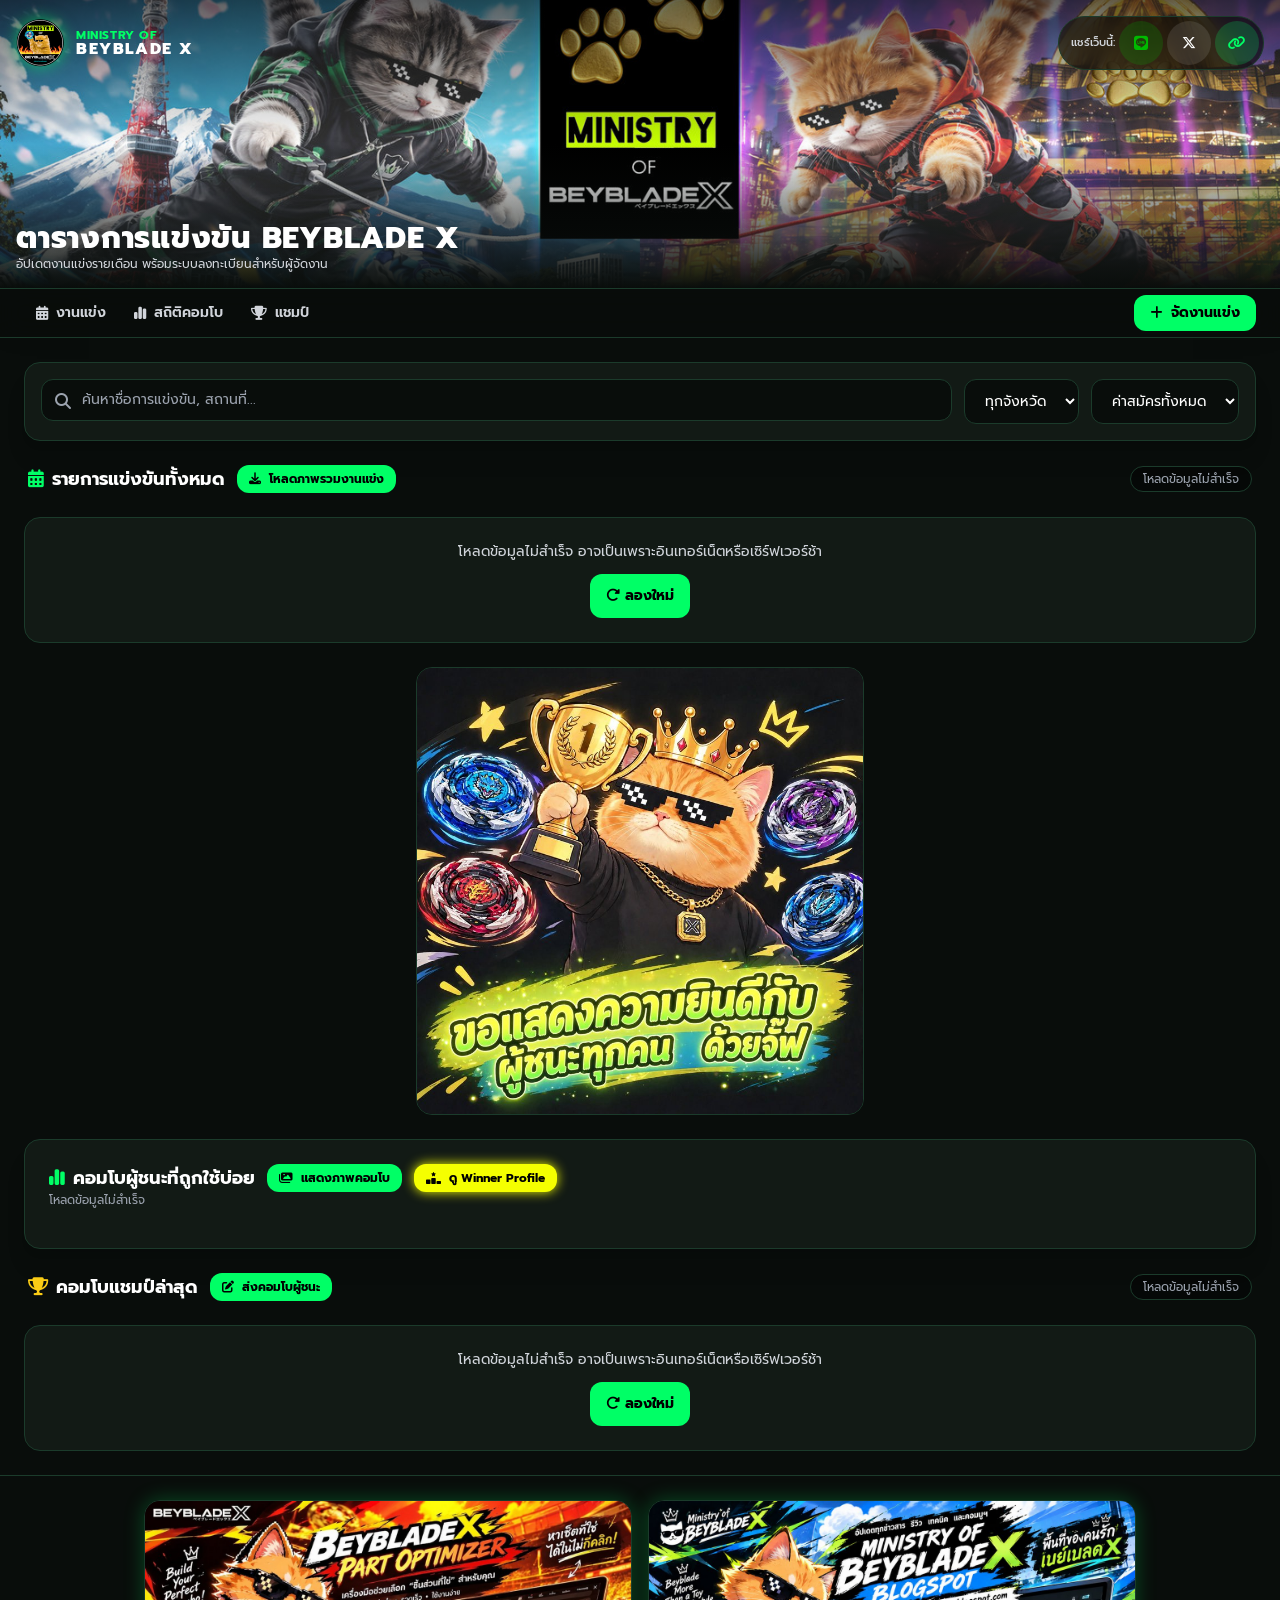
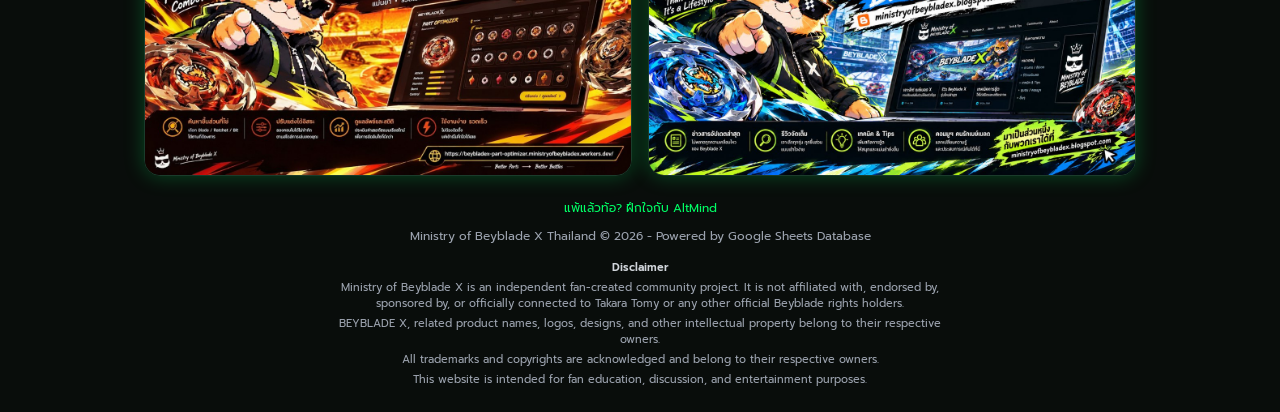
==== commit ab83ae8f: "chore: update share collage" ====
--- a/index.html
+++ b/index.html
@@ -8,7 +8,7 @@
     <meta property="og:type" content="website">
     <meta property="og:title" content="ตารางการแข่งขัน BEYBLADE X">
     <meta property="og:description" content="รวมงานแข่ง Beyblade X ที่กำลังจะมาถึง พร้อมลิงก์สมัคร">
-    <meta property="og:image" content="https://ministryofbeybladex.github.io/BeybladeX-Tournament-Hub/og/collage-6e1837c4a6.jpg">
+    <meta property="og:image" content="https://ministryofbeybladex.github.io/BeybladeX-Tournament-Hub/og/collage-05283f324a.jpg">
     <meta property="og:image:width" content="1200">
     <meta property="og:image:height" content="630">
     <link rel="icon" type="image/png" href="favicon.png">
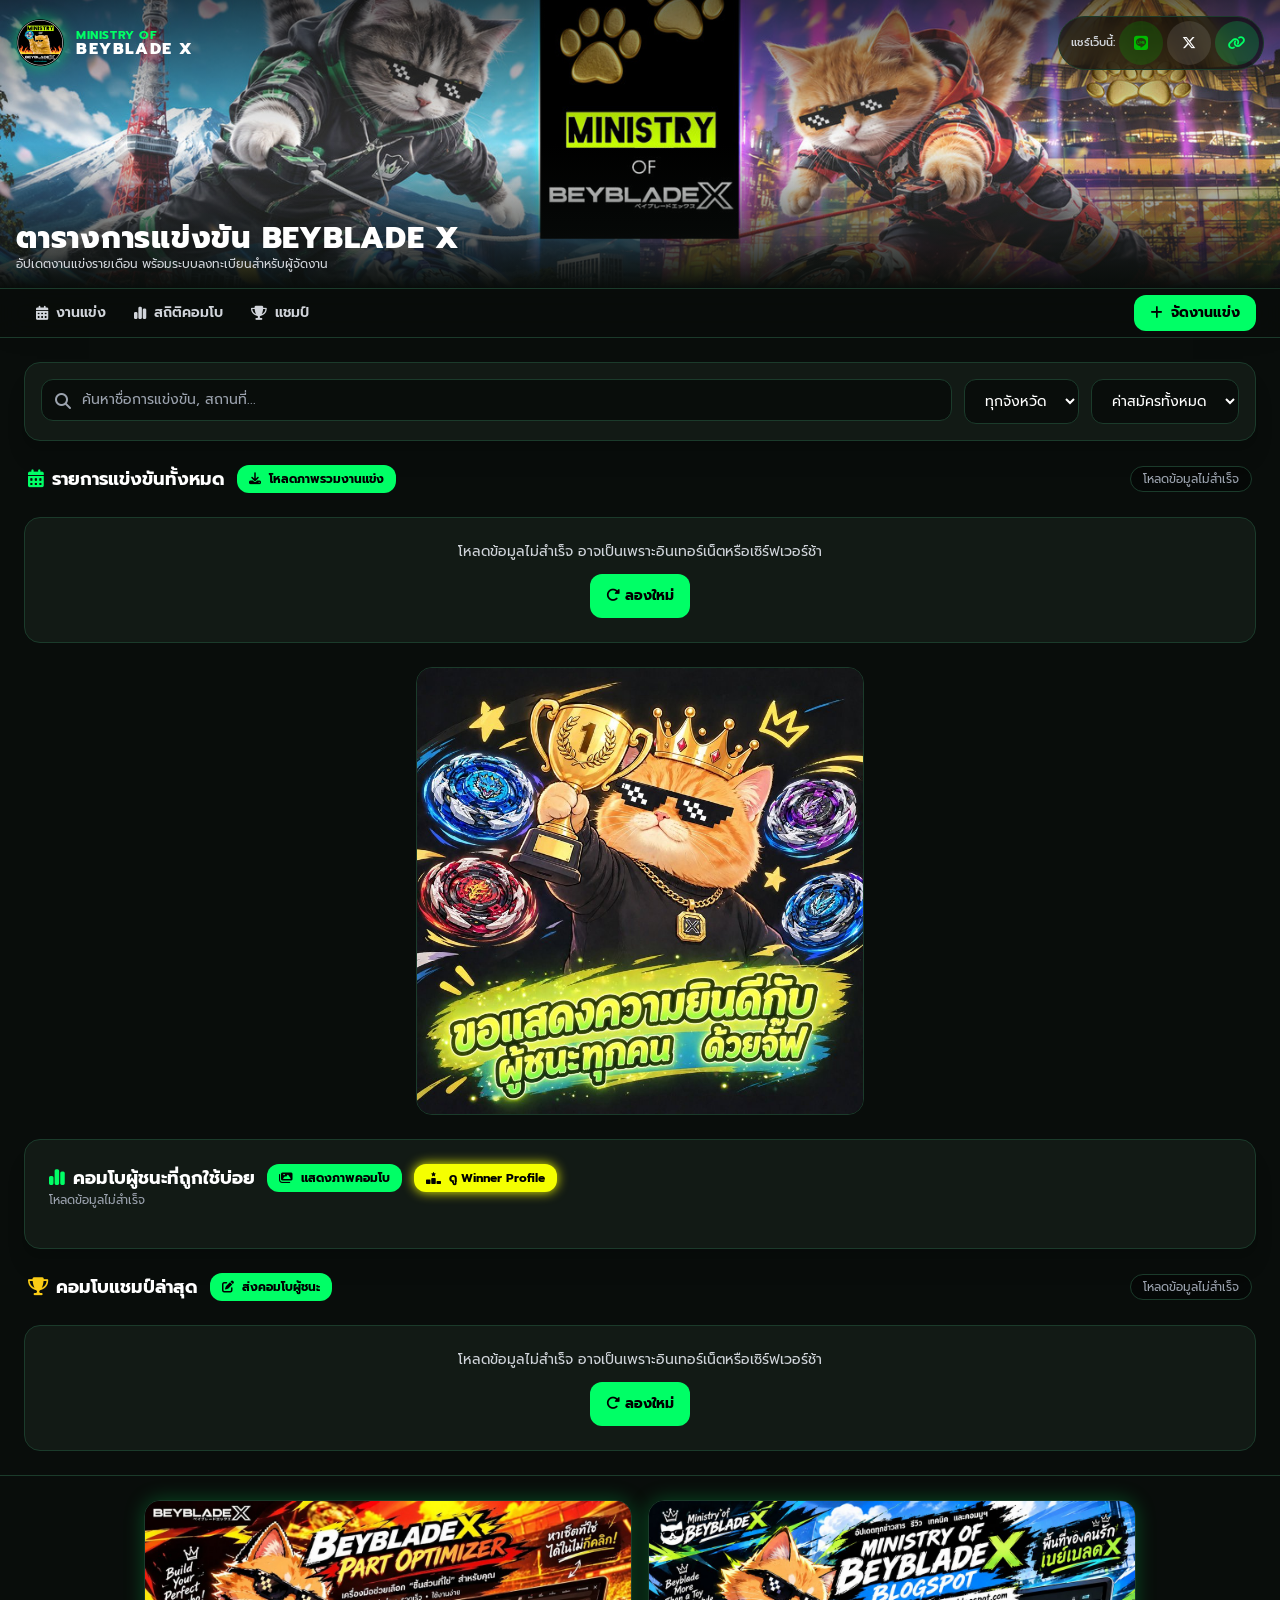
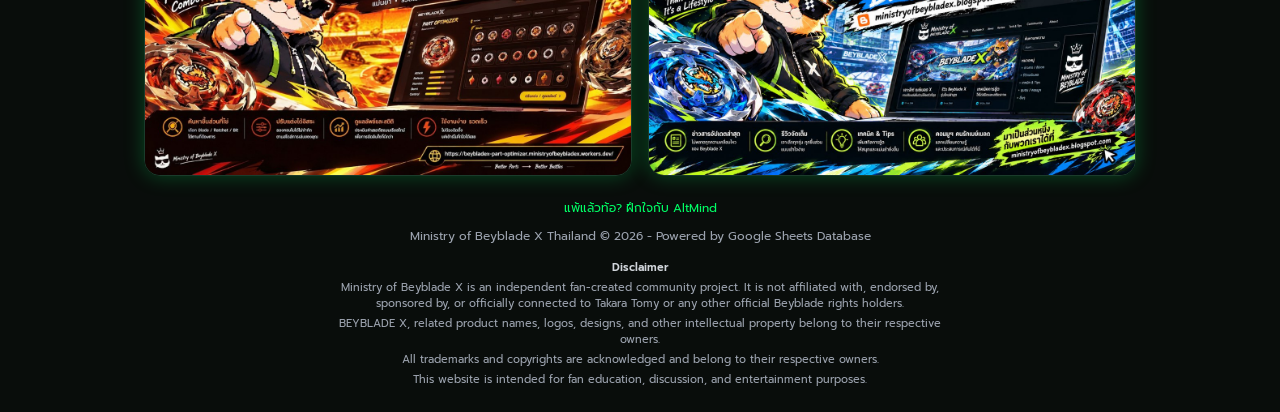
==== commit 6c2cefcc: "chore: update share collage" ====
--- a/index.html
+++ b/index.html
@@ -8,7 +8,7 @@
     <meta property="og:type" content="website">
     <meta property="og:title" content="ตารางการแข่งขัน BEYBLADE X">
     <meta property="og:description" content="รวมงานแข่ง Beyblade X ที่กำลังจะมาถึง พร้อมลิงก์สมัคร">
-    <meta property="og:image" content="https://ministryofbeybladex.github.io/BeybladeX-Tournament-Hub/og/collage-05283f324a.jpg">
+    <meta property="og:image" content="https://ministryofbeybladex.github.io/BeybladeX-Tournament-Hub/og/collage-394fd9195c.jpg">
     <meta property="og:image:width" content="1200">
     <meta property="og:image:height" content="630">
     <link rel="icon" type="image/png" href="favicon.png">
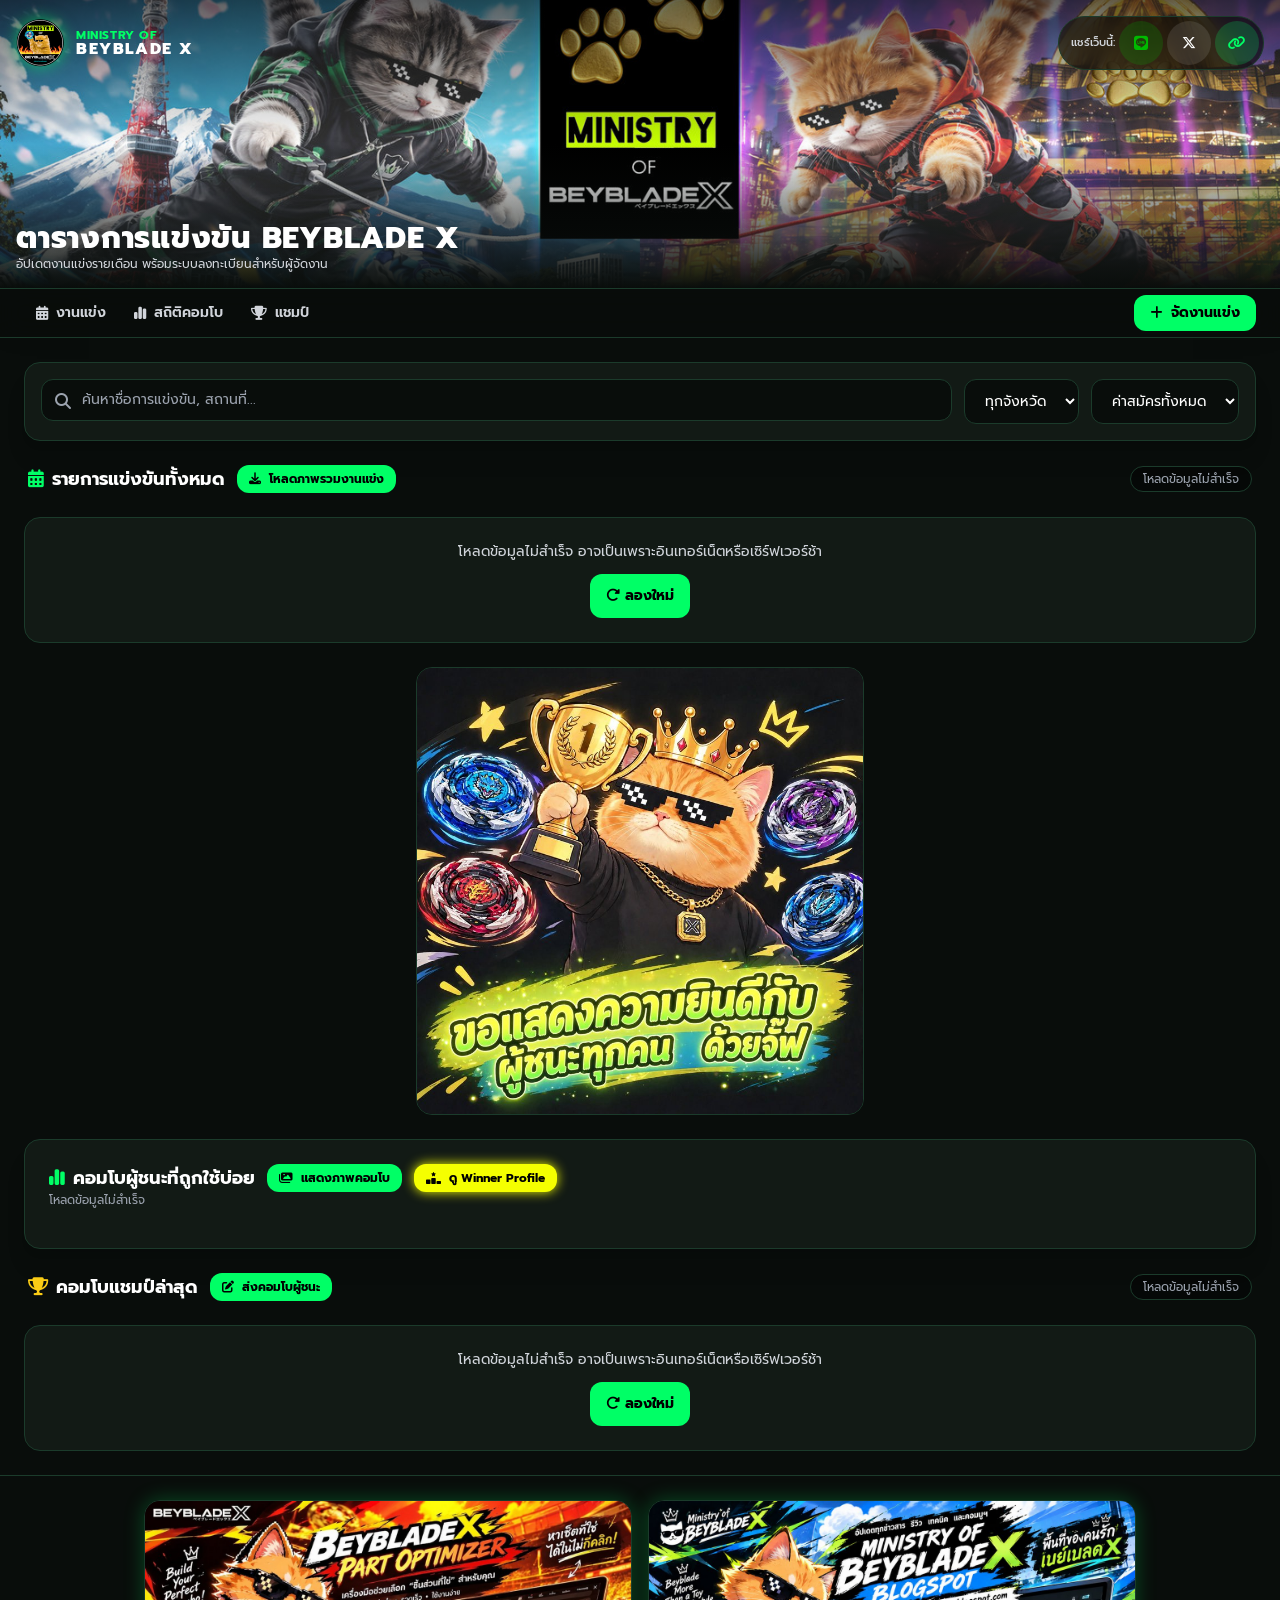
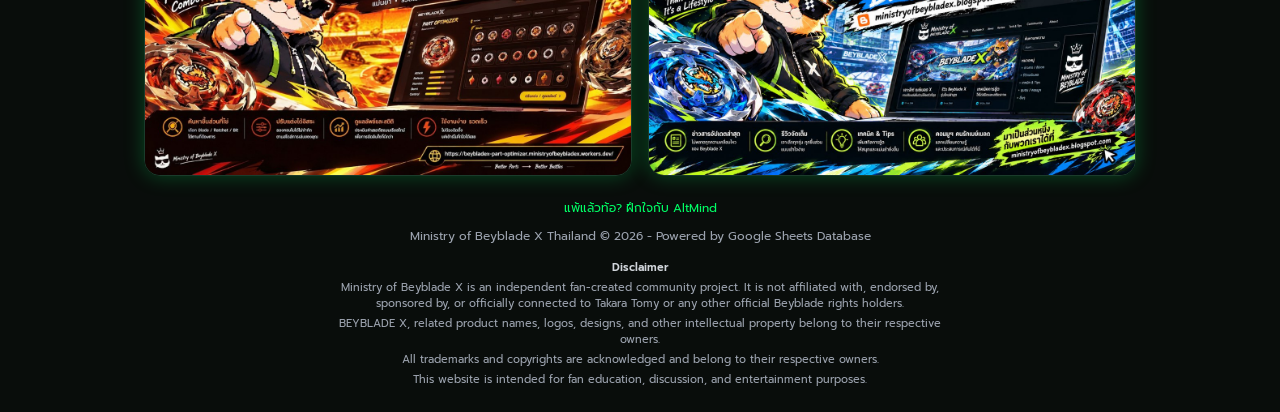
==== commit d453f45b: "chore: update share collage" ====
--- a/index.html
+++ b/index.html
@@ -8,7 +8,7 @@
     <meta property="og:type" content="website">
     <meta property="og:title" content="ตารางการแข่งขัน BEYBLADE X">
     <meta property="og:description" content="รวมงานแข่ง Beyblade X ที่กำลังจะมาถึง พร้อมลิงก์สมัคร">
-    <meta property="og:image" content="https://ministryofbeybladex.github.io/BeybladeX-Tournament-Hub/og/collage-394fd9195c.jpg">
+    <meta property="og:image" content="https://ministryofbeybladex.github.io/BeybladeX-Tournament-Hub/og/collage-ab49cb2ed3.jpg">
     <meta property="og:image:width" content="1200">
     <meta property="og:image:height" content="630">
     <link rel="icon" type="image/png" href="favicon.png">
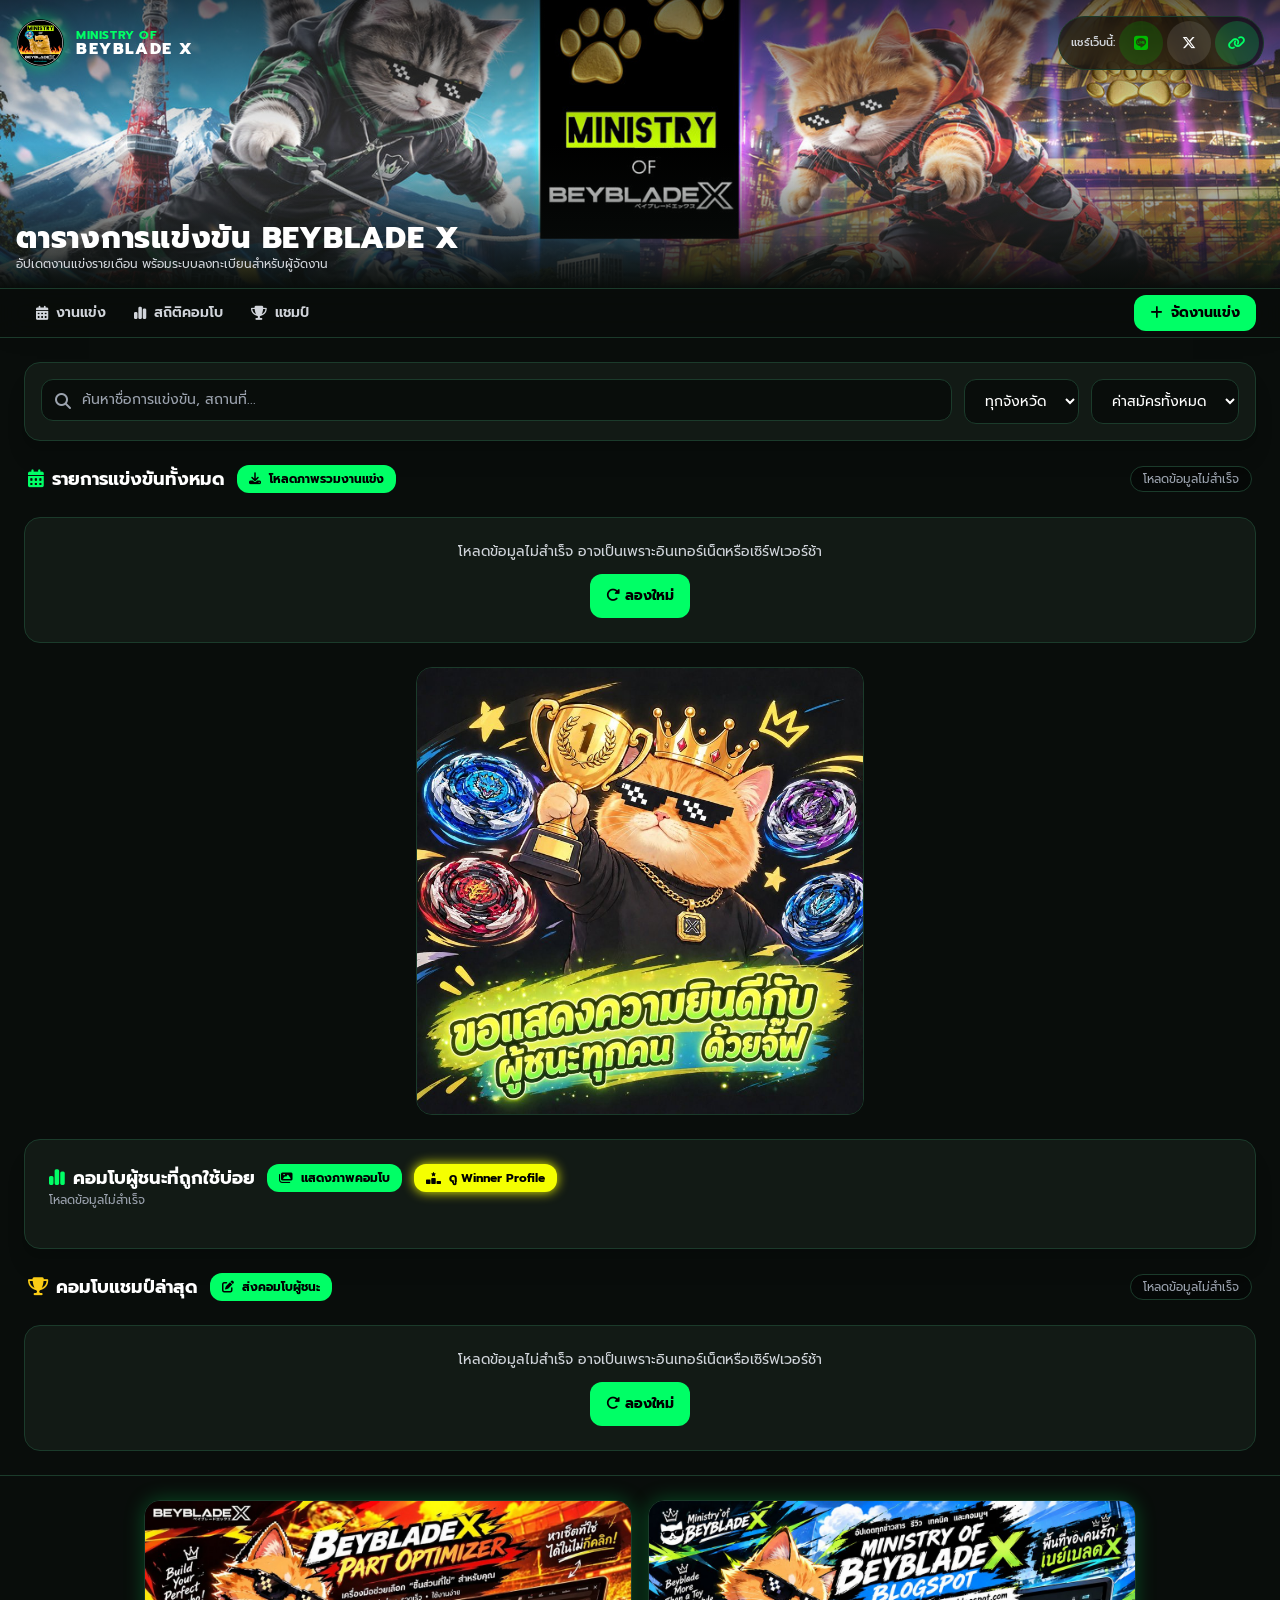
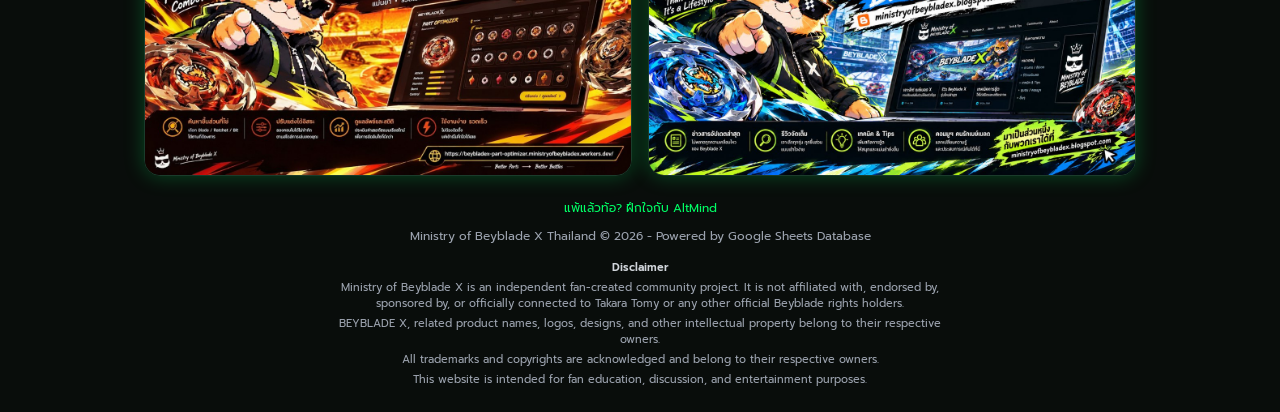
==== commit 9585f639: "chore: update share collage" ====
--- a/index.html
+++ b/index.html
@@ -8,7 +8,7 @@
     <meta property="og:type" content="website">
     <meta property="og:title" content="ตารางการแข่งขัน BEYBLADE X">
     <meta property="og:description" content="รวมงานแข่ง Beyblade X ที่กำลังจะมาถึง พร้อมลิงก์สมัคร">
-    <meta property="og:image" content="https://ministryofbeybladex.github.io/BeybladeX-Tournament-Hub/og/collage-ab49cb2ed3.jpg">
+    <meta property="og:image" content="https://ministryofbeybladex.github.io/BeybladeX-Tournament-Hub/og/collage-650be06d32.jpg">
     <meta property="og:image:width" content="1200">
     <meta property="og:image:height" content="630">
     <link rel="icon" type="image/png" href="favicon.png">
